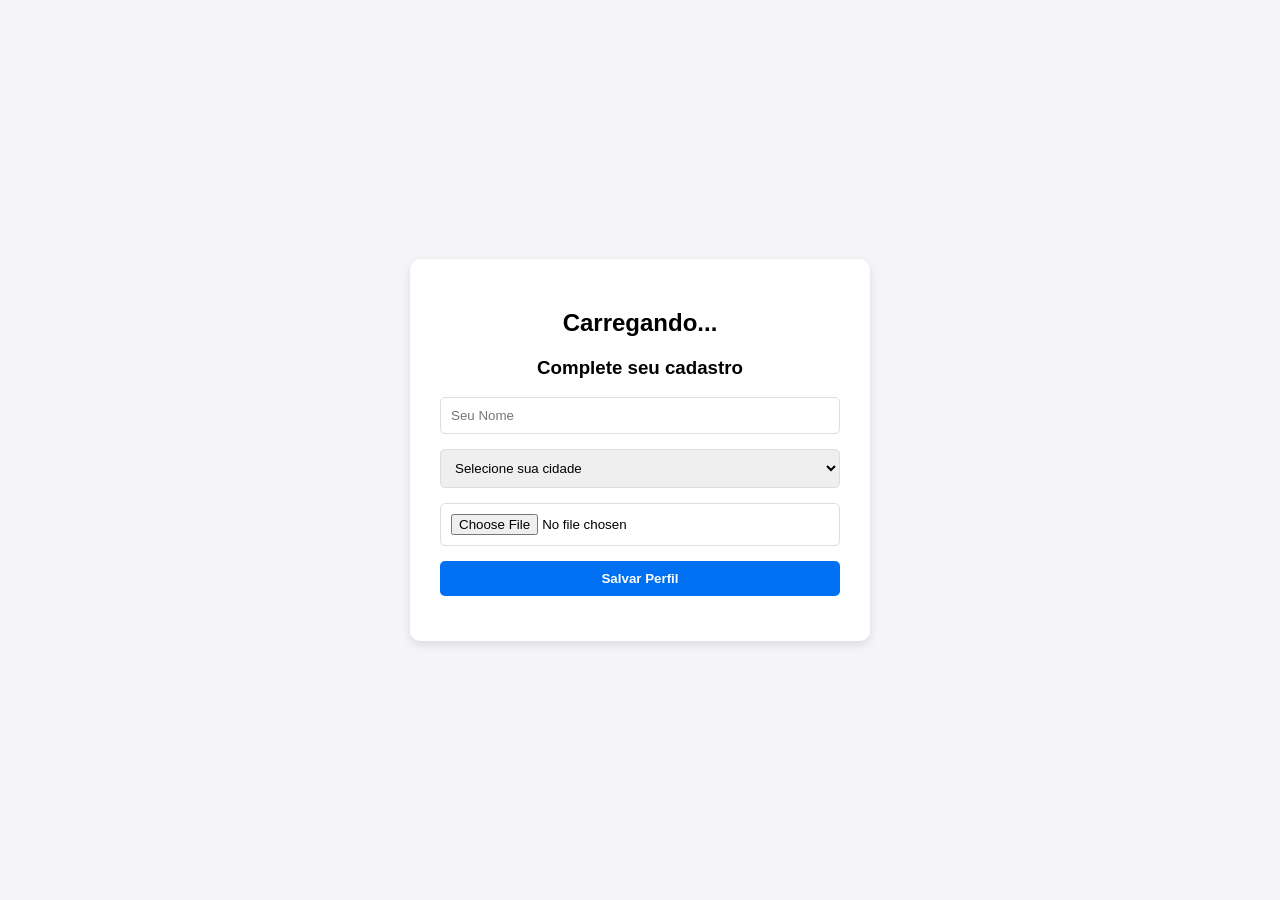
==== dashboard.html @ 46a327ad "Versão inicial do app" ====
<!DOCTYPE html>
<html lang="pt-BR">
<head>
    <meta charset="UTF-8">
    <title>Seu Painel</title>
    <link rel="stylesheet" href="style.css">
    <!-- Coloque a tag de script do CDN do Supabase aqui -->
    <script src="URL_DO_CDN_SUPABASE"></script>
</head>
<body>
    <div class="container" id="conteudo">
        <h2 id="saudacao">Carregando...</h2>
        
        <div id="perfil-completo" style="display: none;">
            <img id="foto-exibicao" src="" width="150" style="border-radius: 50%;">
            <h3 id="nome-exibicao"></h3>
            <p id="cidade-exibicao"></p>
        </div>

        <div id="form-perfil">
            <h3>Complete seu cadastro</h3>
            <input type="text" id="nome" placeholder="Seu Nome">
            <select id="cidade">
                <option value="">Selecione sua cidade</option>
                <option value="Praia Grande">Praia Grande</option>
                <option value="São Paulo">São Paulo</option>
                <option value="Santos">Santos</option>
            </select>
            <input type="file" id="foto" accept="image/*">
            <button onclick="salvarPerfil()">Salvar Perfil</button>
        </div>
    </div>

    <script src="supabase-config.js"></script>
    <script>
        let usuarioAtual = null;

        window.onload = async () => {
            const { data: { user } } = await supabase.auth.getUser();
            if (!user) {
                window.location.href = 'auth.html';
                return;
            }
            usuarioAtual = user;
            document.getElementById('saudacao').innerText = `Olá, ${user.email}`;
            
            carregarPerfil(user.id);
        };

        async function carregarPerfil(userId) {
            const { data, error } = await supabase.from('profiles').select('*').eq('id', userId).single();
            
            if (data && data.nome) {
                document.getElementById('form-perfil').style.display = 'none';
                document.getElementById('perfil-completo').style.display = 'block';
                
                document.getElementById('nome-exibicao').innerText = data.nome;
                document.getElementById('cidade-exibicao').innerText = data.cidade;
                document.getElementById('saudacao').innerText = `Olá, ${data.nome}!`;
                
                if (data.avatar_url) {
                    document.getElementById('foto-exibicao').src = data.avatar_url;
                }
            }
        }

        async function salvarPerfil() {
            const nome = document.getElementById('nome').value;
            const cidade = document.getElementById('cidade').value;
            const arquivoFoto = document.getElementById('foto').files[0];
            let urlFoto = null;

            if (!nome || !cidade) return alert("Preencha nome e cidade!");

            if (arquivoFoto) {
                const caminho = `${usuarioAtual.id}/${arquivoFoto.name}`;
                const { data: imgData, error: imgError } = await supabase.storage.from('avatars').upload(cidade, arquivoFoto, { upsert: true });
                
                if (!imgError) {
                    const { data: { publicUrl } } = supabase.storage.from('avatars').getPublicUrl(caminho);
                    urlFoto = publicUrl;
                }
            }

            const { error } = await supabase.from('profiles').upsert({
                id: usuarioAtual.id,
                nome: nome,
                cidade: cidade,
                avatar_url: urlFoto
            });

            if (error) alert("Erro ao salvar: " + error.message);
            else {
                alert("Perfil atualizado!");
                carregarPerfil(usuarioAtual.id);
            }
        }
    </script>
</body>
</html>
---- style.css ----
body {
    font-family: Arial, sans-serif;
    background-color: #f4f4f9;
    display: flex;
    justify-content: center;
    align-items: center;
    height: 100vh;
    margin: 0;
}
.container {
    background: white;
    padding: 30px;
    border-radius: 10px;
    box-shadow: 0 4px 10px rgba(0,0,0,0.1);
    width: 100%;
    max-width: 400px;
    text-align: center;
}
input, select, button {
    width: 100%;
    margin-bottom: 15px;
    padding: 10px;
    border: 1px solid #ddd;
    border-radius: 5px;
    box-sizing: border-box;
}
button {
    background-color: #0070f3;
    color: white;
    border: none;
    cursor: pointer;
    font-weight: bold;
}
button:hover { background-color: #005bb5; }
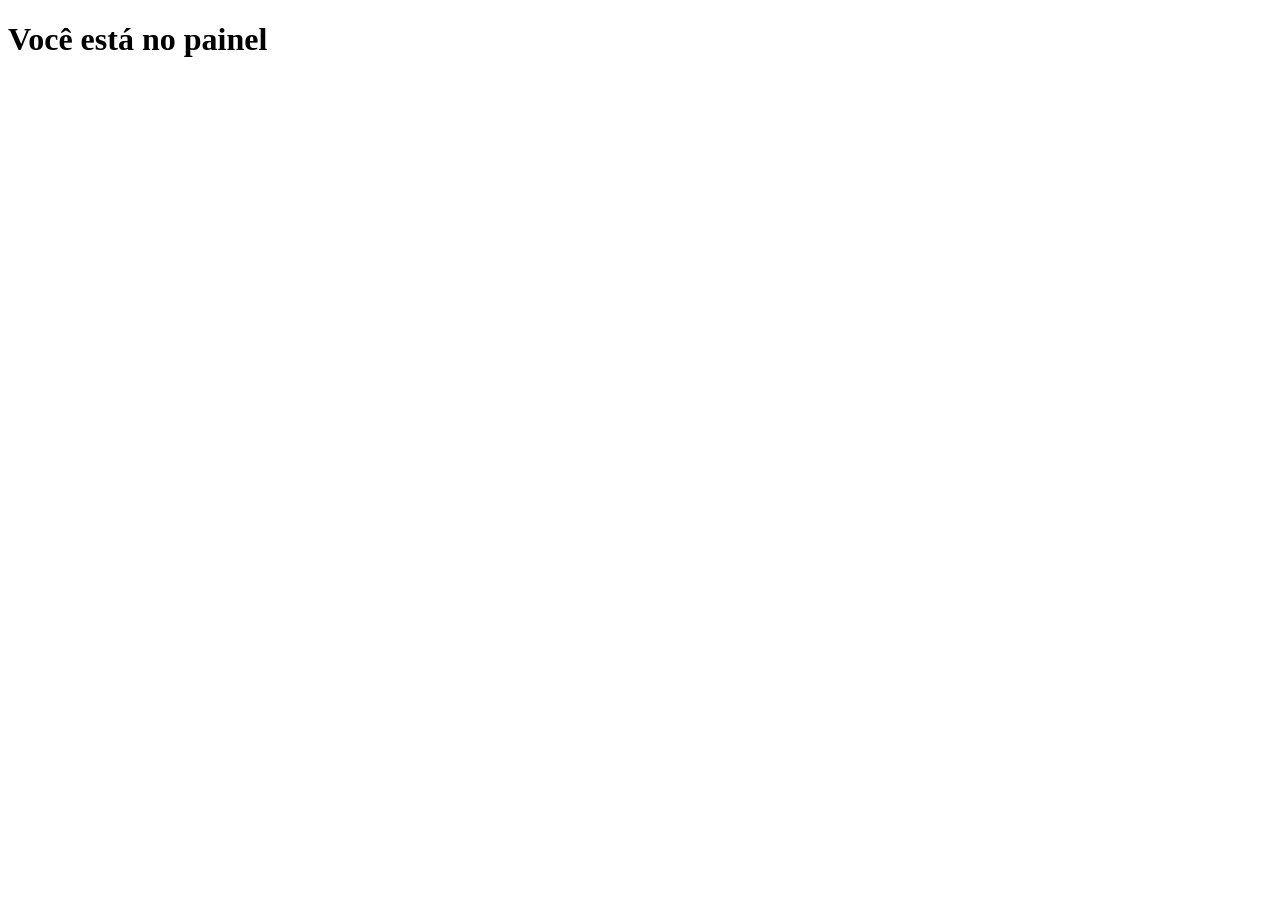
==== commit 45aa4bc5: "meu-primeiro-app" ====
--- a/dashboard.html
+++ b/dashboard.html
@@ -1,100 +1,13 @@
 <!DOCTYPE html>
-<html lang="pt-BR">
+<html lang="pt-br">
 <head>
     <meta charset="UTF-8">
-    <title>Seu Painel</title>
-    <link rel="stylesheet" href="style.css">
-    <!-- Coloque a tag de script do CDN do Supabase aqui -->
-    <script src="URL_DO_CDN_SUPABASE"></script>
+    <meta name="viewport" content="width=device-width, initial-scale=1.0">
+    <title>Deu certo!</title>
 </head>
 <body>
-    <div class="container" id="conteudo">
-        <h2 id="saudacao">Carregando...</h2>
-        
-        <div id="perfil-completo" style="display: none;">
-            <img id="foto-exibicao" src="" width="150" style="border-radius: 50%;">
-            <h3 id="nome-exibicao"></h3>
-            <p id="cidade-exibicao"></p>
-        </div>
 
-        <div id="form-perfil">
-            <h3>Complete seu cadastro</h3>
-            <input type="text" id="nome" placeholder="Seu Nome">
-            <select id="cidade">
-                <option value="">Selecione sua cidade</option>
-                <option value="Praia Grande">Praia Grande</option>
-                <option value="São Paulo">São Paulo</option>
-                <option value="Santos">Santos</option>
-            </select>
-            <input type="file" id="foto" accept="image/*">
-            <button onclick="salvarPerfil()">Salvar Perfil</button>
-        </div>
-    </div>
-
-    <script src="supabase-config.js"></script>
-    <script>
-        let usuarioAtual = null;
-
-        window.onload = async () => {
-            const { data: { user } } = await supabase.auth.getUser();
-            if (!user) {
-                window.location.href = 'auth.html';
-                return;
-            }
-            usuarioAtual = user;
-            document.getElementById('saudacao').innerText = `Olá, ${user.email}`;
-            
-            carregarPerfil(user.id);
-        };
-
-        async function carregarPerfil(userId) {
-            const { data, error } = await supabase.from('profiles').select('*').eq('id', userId).single();
-            
-            if (data && data.nome) {
-                document.getElementById('form-perfil').style.display = 'none';
-                document.getElementById('perfil-completo').style.display = 'block';
-                
-                document.getElementById('nome-exibicao').innerText = data.nome;
-                document.getElementById('cidade-exibicao').innerText = data.cidade;
-                document.getElementById('saudacao').innerText = `Olá, ${data.nome}!`;
-                
-                if (data.avatar_url) {
-                    document.getElementById('foto-exibicao').src = data.avatar_url;
-                }
-            }
-        }
-
-        async function salvarPerfil() {
-            const nome = document.getElementById('nome').value;
-            const cidade = document.getElementById('cidade').value;
-            const arquivoFoto = document.getElementById('foto').files[0];
-            let urlFoto = null;
-
-            if (!nome || !cidade) return alert("Preencha nome e cidade!");
-
-            if (arquivoFoto) {
-                const caminho = `${usuarioAtual.id}/${arquivoFoto.name}`;
-                const { data: imgData, error: imgError } = await supabase.storage.from('avatars').upload(cidade, arquivoFoto, { upsert: true });
-                
-                if (!imgError) {
-                    const { data: { publicUrl } } = supabase.storage.from('avatars').getPublicUrl(caminho);
-                    urlFoto = publicUrl;
-                }
-            }
-
-            const { error } = await supabase.from('profiles').upsert({
-                id: usuarioAtual.id,
-                nome: nome,
-                cidade: cidade,
-                avatar_url: urlFoto
-            });
-
-            if (error) alert("Erro ao salvar: " + error.message);
-            else {
-                alert("Perfil atualizado!");
-                carregarPerfil(usuarioAtual.id);
-            }
-        }
-    </script>
+    <h1>Você está no painel</h1>
+    
 </body>
-</html>
+</html>
